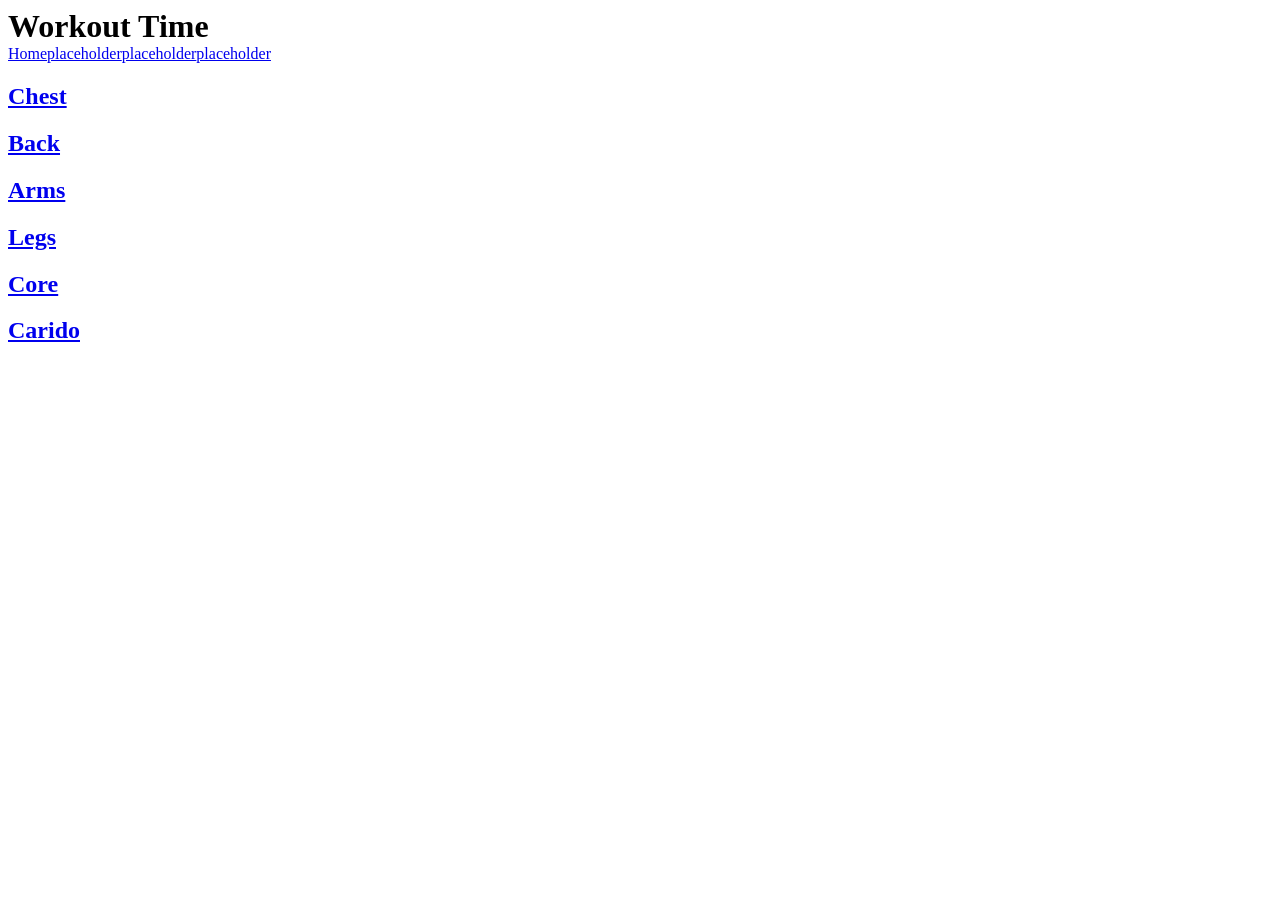
==== index.html @ 75163c4c "add index" ====
<!DOCTYPE html>
<html>
<head>
<title>Workout</title>
<meta charset="UTF-8">
<link href="css\wokr.css"  rel="stylesheet" >

<body>
<nav>
    <div id="header1">
        <h1 style="margin: 0; font-size: 2em;">Workout Time</h1>
        <ul style="display: flex; list-style: none; margin: 0; padding: 0;">
            <li><a id="headerLink" href="#">Home</a></li>
            <li><a id="headerLink" href="#">placeholder</a></li>
            <li><a id="headerLink" href="#">placeholder</a></li>
            <li><a id="headerLink" href="#">placeholder</a></li>
        </ul>
    </div>
</nav>


<div class = "rows"> 
    <a href="Chest.php">
<div class="workout-tile">
    <h2 class="workoutTitle"><a href="Chest.php">Chest</h2>
</div>
</a>
<div class="workout-tile">
    <h2 class="workoutTitle"><a href="Back.php">Back</h2>
</div>
</a>
</div> 

<div class="rows">
<div class="workout-tile">
    <h2 class="workoutTitle"><a href="Arms.php">Arms</h2>
</div>
</a>
<div class="workout-tile">
    <h2 class="workoutTitle"><a href="Legs.php">Legs</h2>
</div>
</a>
</div> 

<div class="rows">
<div class="workout-tile">
    <h2 class="workoutTitle"><a href="Core">Core</h2>
</div>
</a>
<div class="workout-tile">
    <h2 class="workoutTitle"><a href="Cardio">Carido</h2>
</div>
</a>
</div> 

<footer>

</footer>
</body>
</html>
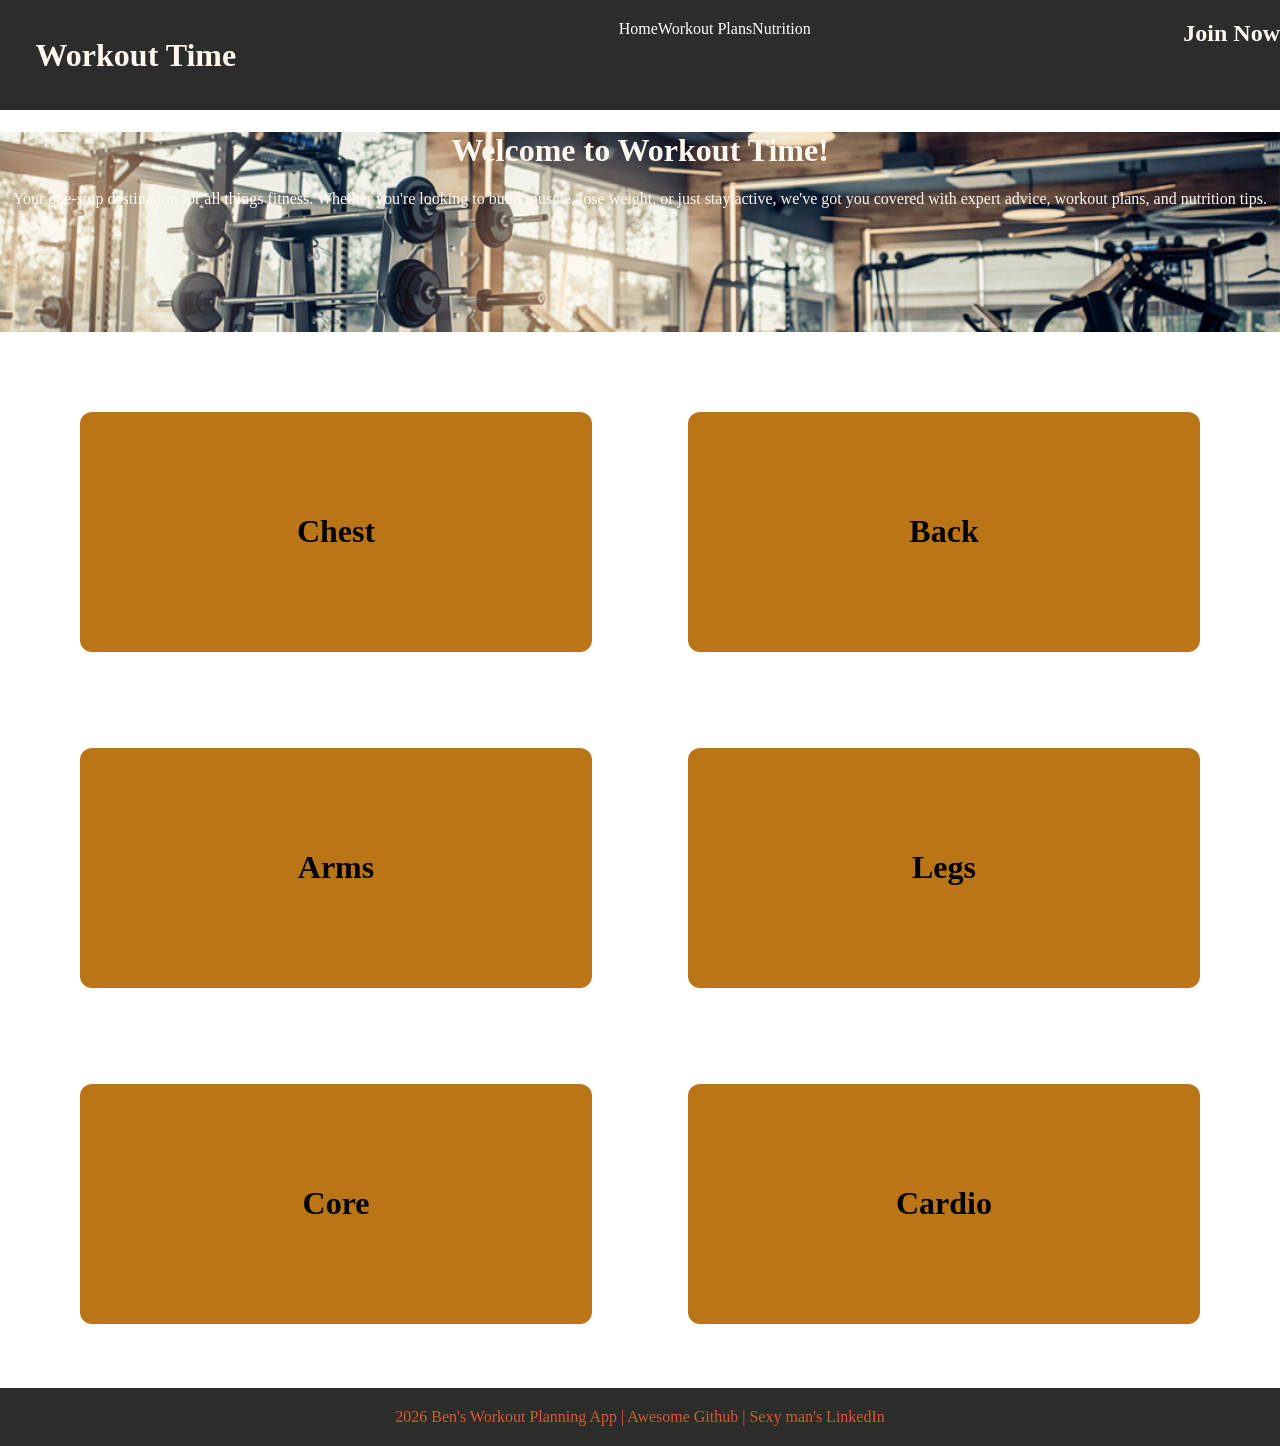
==== commit c21b5631: "refactor: update HTML structure and styles, add Docker support, new color scheme" ====
--- a/index.html
+++ b/index.html
@@ -3,58 +3,55 @@
 <head>
 <title>Workout</title>
 <meta charset="UTF-8">
-<link href="css\wokr.css"  rel="stylesheet" >
-
+<link href="styling/master_style.css"  rel="stylesheet" >
+<!-- Caramel (#BA7517), Sand (#FFF8F0),Rust (#D85A30), Espresso (#2C2C2A)-->
+</head>
 <body>
 <nav>
-    <div id="header1">
-        <h1 style="margin: 0; font-size: 2em;">Workout Time</h1>
-        <ul style="display: flex; list-style: none; margin: 0; padding: 0;">
+        <h1 id="logo">Workout Time</h1>
+        <ul id="nav-links" style="margin-top: 20px;">
             <li><a id="headerLink" href="#">Home</a></li>
-            <li><a id="headerLink" href="#">placeholder</a></li>
-            <li><a id="headerLink" href="#">placeholder</a></li>
-            <li><a id="headerLink" href="#">placeholder</a></li>
+            <li><a id="headerLink" href="#">Workout Plans</a></li>
+            <li><a id="headerLink" href="#">Nutrition</a></li>
         </ul>
-    </div>
+        <h2 class="button">Join Now</h2>
 </nav>
-
+<div id="welcome_section">
+    <h1>Welcome to Workout Time!</h1>
+    <p>Your one-stop destination for all things fitness. Whether you're looking to build muscle, lose weight, or just stay active, we've got you covered with expert advice, workout plans, and nutrition tips.</p>
+</div>  
 
 <div class = "rows"> 
-    <a href="Chest.php">
+    
 <div class="workout-tile">
-    <h2 class="workoutTitle"><a href="Chest.php">Chest</h2>
+    <h2 class="workout-Title"><a href="Chest.html">Chest</a></h2>
 </div>
-</a>
 <div class="workout-tile">
-    <h2 class="workoutTitle"><a href="Back.php">Back</h2>
+    <h2 class="workout-Title"><a href="Back.html">Back</a></h2>
 </div>
 </a>
 </div> 
 
 <div class="rows">
 <div class="workout-tile">
-    <h2 class="workoutTitle"><a href="Arms.php">Arms</h2>
+    <h2 class="workout-Title"><a href="Arms.html">Arms</a></h2>
 </div>
-</a>
+
 <div class="workout-tile">
-    <h2 class="workoutTitle"><a href="Legs.php">Legs</h2>
+    <h2 class="workout-Title"><a href="Legs.html">Legs</a></h2>
 </div>
-</a>
 </div> 
-
 <div class="rows">
 <div class="workout-tile">
-    <h2 class="workoutTitle"><a href="Core">Core</h2>
+    <h2 class="workout-Title"><a href="Core.html">Core</a></h2>
 </div>
-</a>
 <div class="workout-tile">
-    <h2 class="workoutTitle"><a href="Cardio">Carido</h2>
+    <h2 class="workout-Title"><a href="Cardio.html">Cardio</a></h2>
 </div>
-</a>
 </div> 
 
 <footer>
-
+2026 Ben's Workout Planning App | Awesome Github | Sexy man's LinkedIn 
 </footer>
 </body>
 </html>
--- a/styling/master_style.css
+++ b/styling/master_style.css
@@ -0,0 +1,67 @@
+body{
+    color: #FFF8F0; 
+    margin:0;
+}
+nav {
+    background-color: #2C2C2A;
+    display: flex;
+    flex-direction: row;
+    justify-content: space-between;
+}
+#logo {
+    font-size: 2em;
+    font-weight: bold;
+    margin-left: 2%;
+    padding: 10px; 
+}
+#nav-links {
+    display: flex;
+    list-style: none;
+    margin: 0;
+    padding: 0;
+}
+#headerLink{
+    color : white;
+}
+#welcome_section {
+    text-align: center;
+    background-image: url("images/Home_banner.png");
+    background-size: cover;
+    background-position: center;
+    height: 200px;
+    
+}
+.rows{
+    display: flex;
+    justify-content: center;
+    align-items: center;
+    margin-top: 2em;
+}
+.workout-tile{
+    width: 32em;
+    height: 15em;
+    background: #BA7517;
+    border-radius: 12px;
+    display: inline-flex;
+    align-items: center;
+    justify-content: center;
+    margin: 3em;
+    margin-bottom : 1em;
+    
+
+}
+.workout-Title{
+    margin : 0; 
+    font-size: 2em;
+}
+a {
+    text-decoration: none;
+    color: black;
+}
+footer{
+    background-color: #2C2C2A;
+    color: #D85A30;
+    text-align: center;
+    padding: 20px;
+    margin-top: 3em;
+}
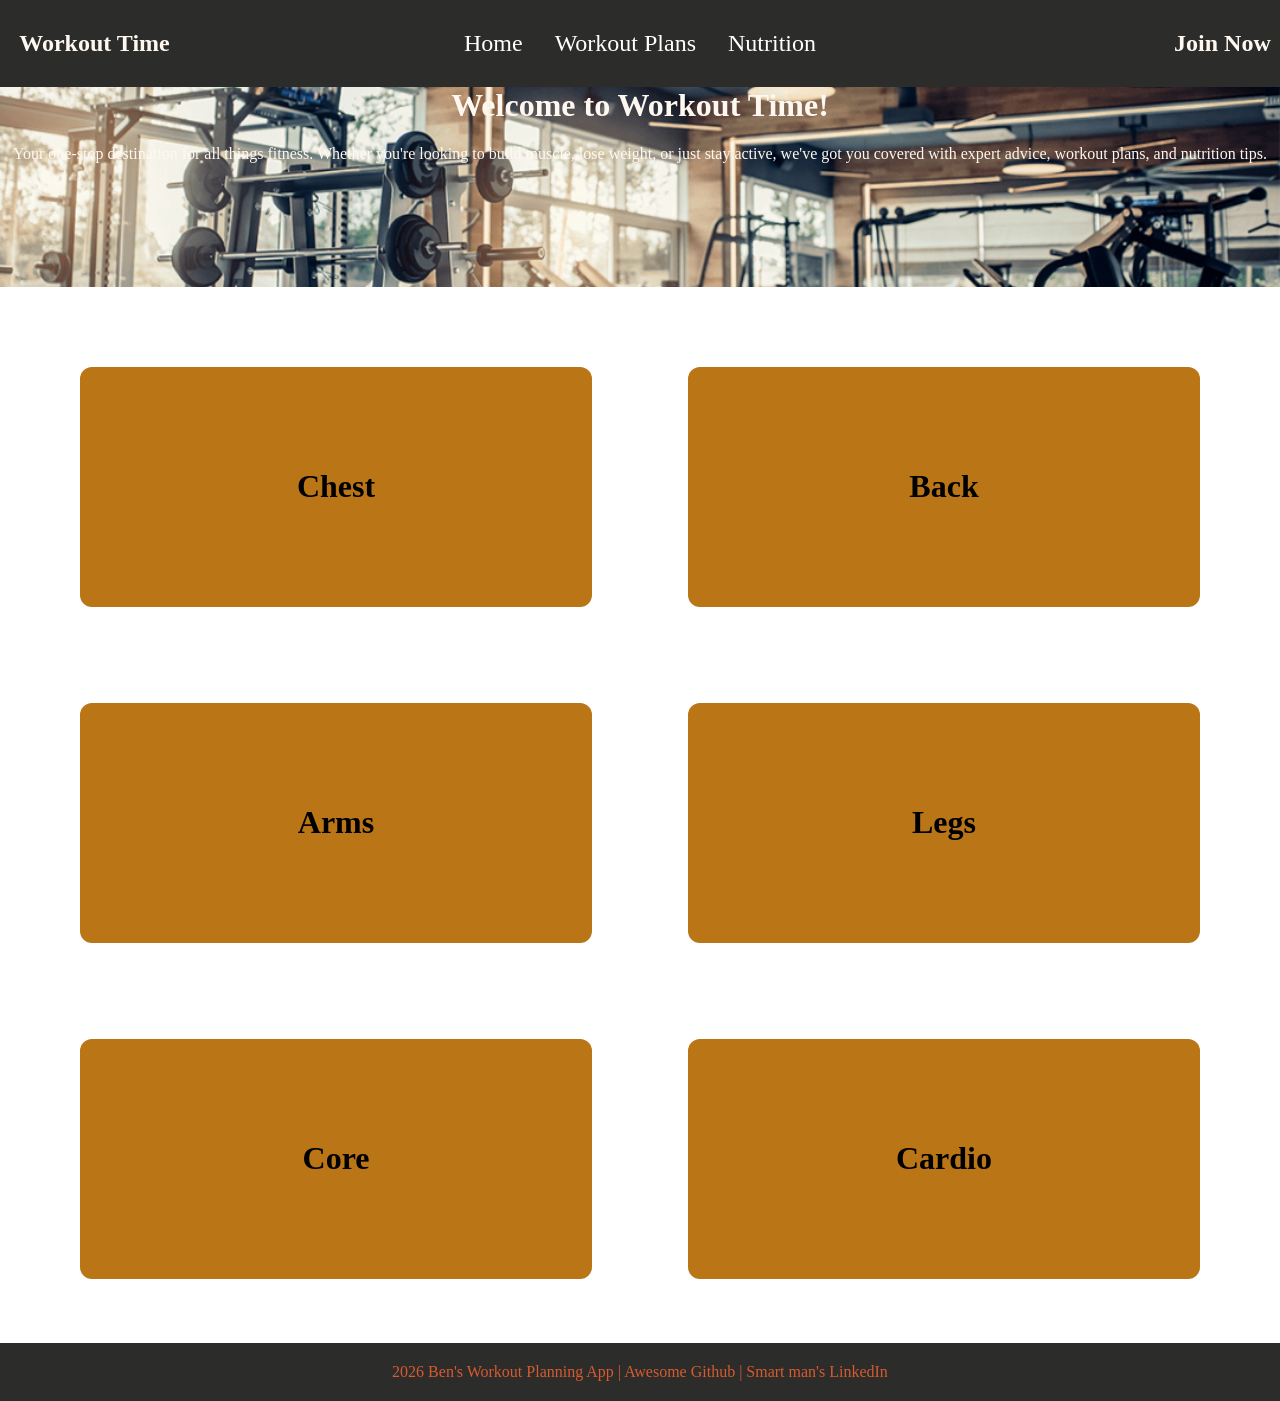
==== commit 5b93d3dd: "CSS changes *fixed the nav spacing and layout * refactored the css to use grid instead of flex. *Nex" ====
--- a/index.html
+++ b/index.html
@@ -9,10 +9,10 @@
 <body>
 <nav>
         <h1 id="logo">Workout Time</h1>
-        <ul id="nav-links" style="margin-top: 20px;">
-            <li><a id="headerLink" href="#">Home</a></li>
-            <li><a id="headerLink" href="#">Workout Plans</a></li>
-            <li><a id="headerLink" href="#">Nutrition</a></li>
+        <ul id="nav-links">
+            <li><a class="headerLink" href="#">Home</a></li>
+            <li><a class="headerLink" href="#">Workout Plans</a></li>
+            <li><a class="headerLink" href="#">Nutrition</a></li>
         </ul>
         <h2 class="button">Join Now</h2>
 </nav>
@@ -51,7 +51,7 @@
 </div> 
 
 <footer>
-2026 Ben's Workout Planning App | Awesome Github | Sexy man's LinkedIn 
+2026 Ben's Workout Planning App | Awesome Github | Smart man's LinkedIn 
 </footer>
 </body>
 </html>
--- a/styling/master_style.css
+++ b/styling/master_style.css
@@ -4,24 +4,39 @@
 }
 nav {
     background-color: #2C2C2A;
-    display: flex;
-    flex-direction: row;
-    justify-content: space-between;
+    display: grid;
+    grid-template-columns: 1fr auto 1fr;
+    align-items: center;
+    width: 100%;
+    box-sizing: border-box;
+    margin-bottom: 0em;
+    padding: 0;
 }
 #logo {
-    font-size: 2em;
-    font-weight: bold;
+    justify-self: start;
     margin-left: 2%;
-    padding: 10px; 
+    padding: 10px;
+
 }
 #nav-links {
+    list-style: none;
     display: flex;
-    list-style: none;
+    gap: 2em;
     margin: 0;
     padding: 0;
+    justify-self: center;
 }
-#headerLink{
+#nav-links a {
     color : white;
+    text-decoration: none;
+    font-size: 1.5em;
+}
+#nav-links li {
+    margin: 0;
+}
+.button {
+    justify-self: end;
+    margin-right: 2%;
 }
 #welcome_section {
     text-align: center;
@@ -29,7 +44,11 @@
     background-size: cover;
     background-position: center;
     height: 200px;
-    
+    margin-top: 0;
+    padding: 0;
+}
+#welcome_section h1 {
+    margin-top: 0;
 }
 .rows{
     display: flex;
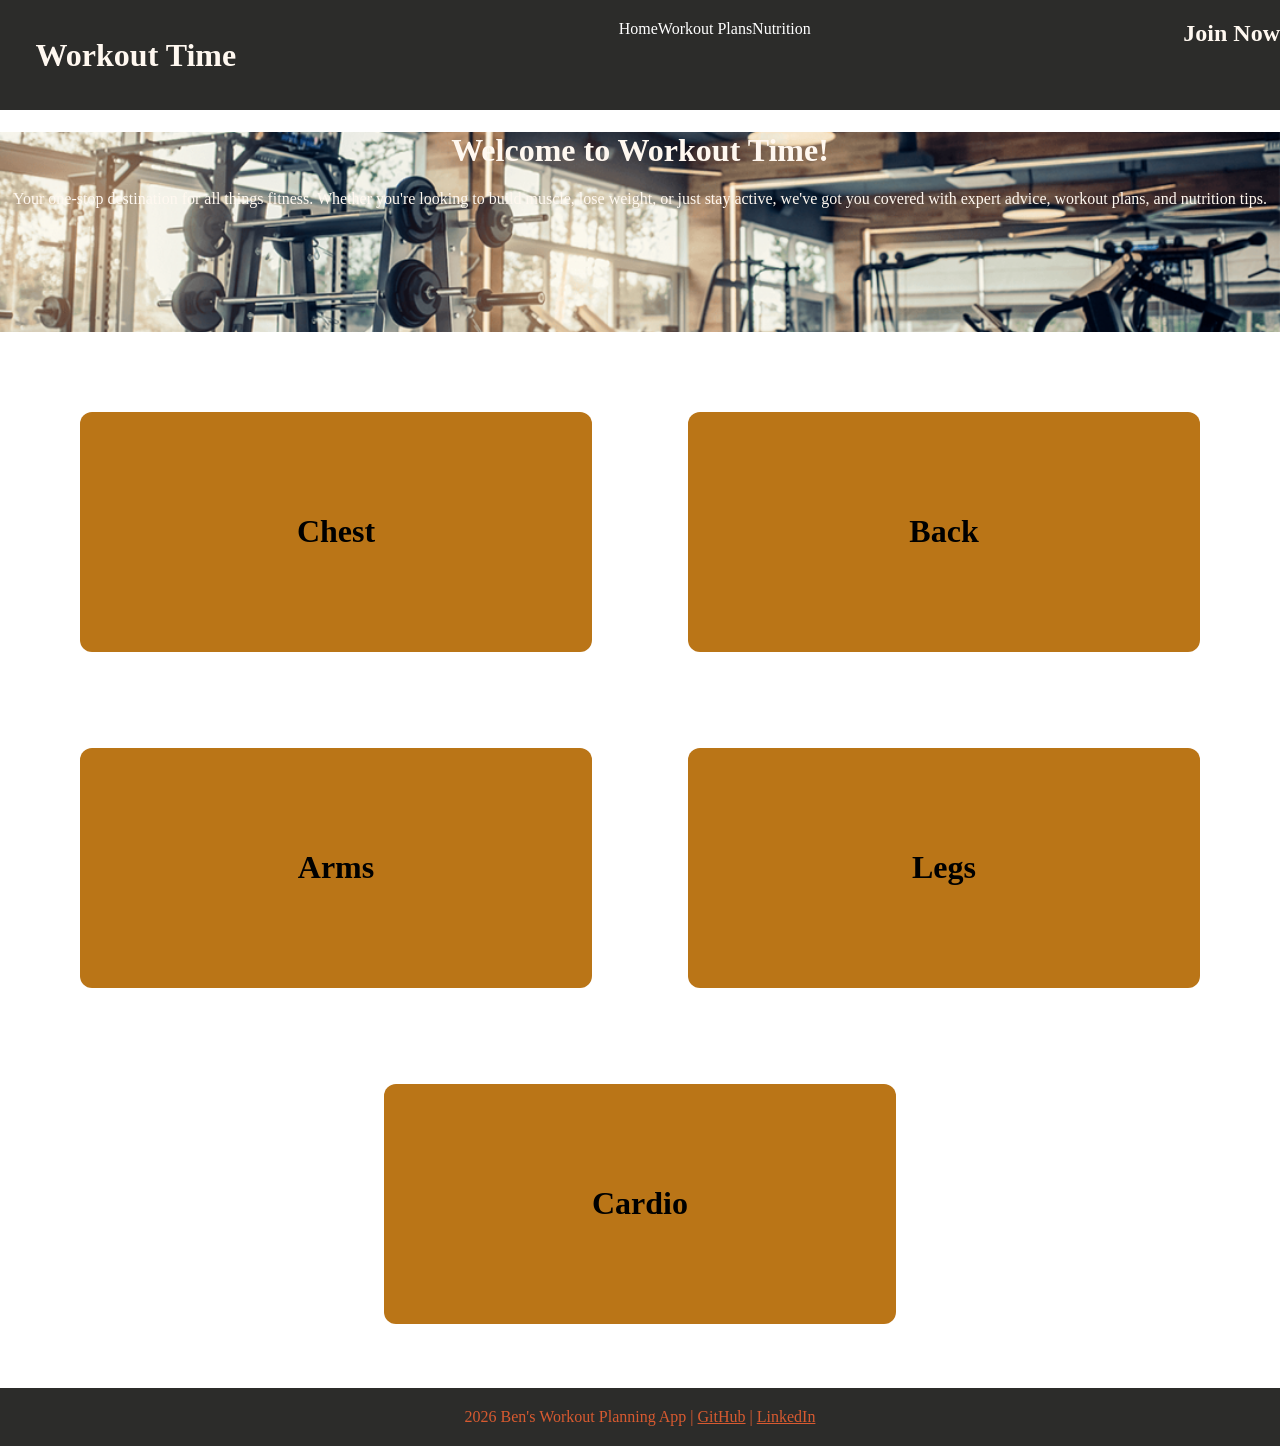
==== commit 943478ab: "Started on muscle group pages Have a very raw frame for how I want to layout the muscle group exerci" ====
--- a/index.html
+++ b/index.html
@@ -9,10 +9,10 @@
 <body>
 <nav>
         <h1 id="logo">Workout Time</h1>
-        <ul id="nav-links">
-            <li><a class="headerLink" href="#">Home</a></li>
-            <li><a class="headerLink" href="#">Workout Plans</a></li>
-            <li><a class="headerLink" href="#">Nutrition</a></li>
+        <ul id="nav-links" style="margin-top: 20px;">
+            <li><a id="headerLink" href="#">Home</a></li>
+            <li><a id="headerLink" href="#">Workout Plans</a></li>
+            <li><a id="headerLink" href="#">Nutrition</a></li>
         </ul>
         <h2 class="button">Join Now</h2>
 </nav>
@@ -42,16 +42,14 @@
 </div>
 </div> 
 <div class="rows">
-<div class="workout-tile">
-    <h2 class="workout-Title"><a href="Core.html">Core</a></h2>
-</div>
-<div class="workout-tile">
+
+<div class="workout-tile" style="width: 32em;">
     <h2 class="workout-Title"><a href="Cardio.html">Cardio</a></h2>
 </div>
 </div> 
 
 <footer>
-2026 Ben's Workout Planning App | Awesome Github | Smart man's LinkedIn 
+2026 Ben's Workout Planning App | <u><a href="https://github.com/Benjenk1016">GitHub</a></u> | <u><a href="https://www.linkedin.com/in/benjamin-jenkins-536b312b9/">LinkedIn</a></u>
 </footer>
 </body>
 </html>
--- a/styling/master_style.css
+++ b/styling/master_style.css
@@ -4,39 +4,24 @@
 }
 nav {
     background-color: #2C2C2A;
-    display: grid;
-    grid-template-columns: 1fr auto 1fr;
-    align-items: center;
-    width: 100%;
-    box-sizing: border-box;
-    margin-bottom: 0em;
+    display: flex;
+    flex-direction: row;
+    justify-content: space-between;
+}
+#logo {
+    font-size: 2em;
+    font-weight: bold;
+    margin-left: 2%;
+    padding: 10px; 
+}
+#nav-links {
+    display: flex;
+    list-style: none;
+    margin: 0;
     padding: 0;
 }
-#logo {
-    justify-self: start;
-    margin-left: 2%;
-    padding: 10px;
-
-}
-#nav-links {
-    list-style: none;
-    display: flex;
-    gap: 2em;
-    margin: 0;
-    padding: 0;
-    justify-self: center;
-}
-#nav-links a {
+#headerLink{
     color : white;
-    text-decoration: none;
-    font-size: 1.5em;
-}
-#nav-links li {
-    margin: 0;
-}
-.button {
-    justify-self: end;
-    margin-right: 2%;
 }
 #welcome_section {
     text-align: center;
@@ -44,11 +29,7 @@
     background-size: cover;
     background-position: center;
     height: 200px;
-    margin-top: 0;
-    padding: 0;
-}
-#welcome_section h1 {
-    margin-top: 0;
+    
 }
 .rows{
     display: flex;
@@ -83,4 +64,7 @@
     text-align: center;
     padding: 20px;
     margin-top: 3em;
+}
+footer a {
+    color: #D85A30;
 }
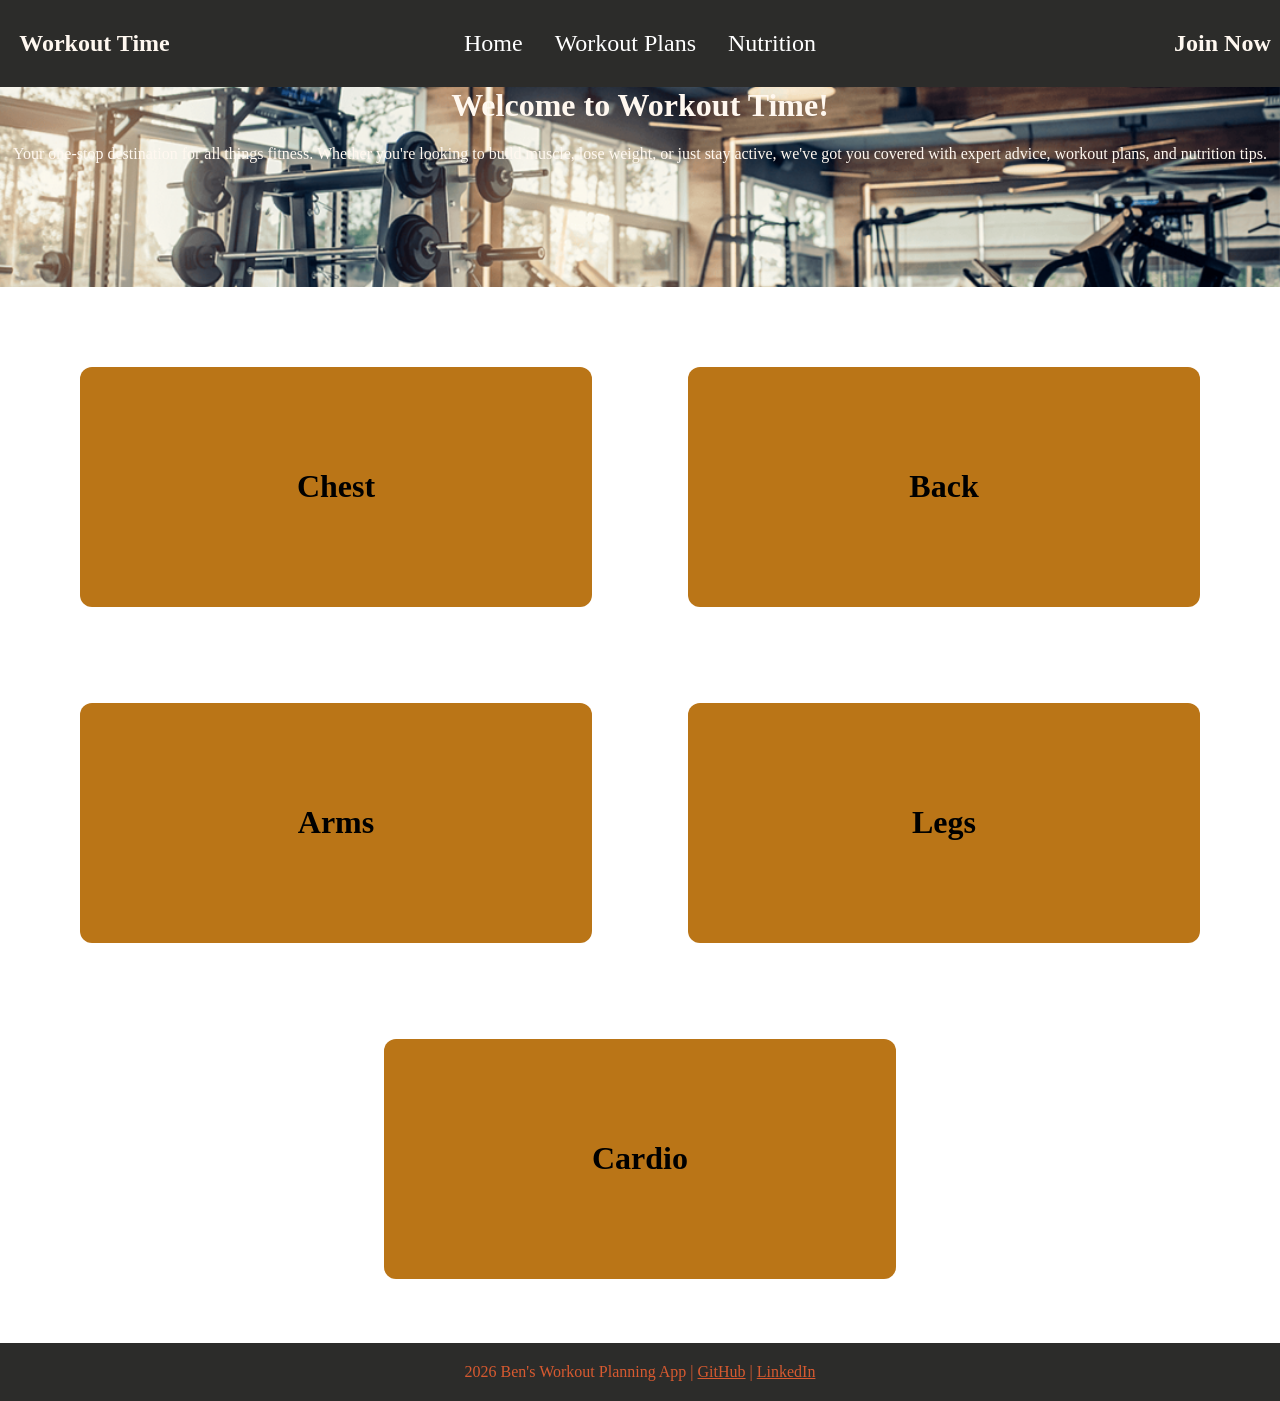
==== commit b178e871: "Merge branch 'main' of https://github.com/Benjenk1016/Workout_planning" ====
--- a/index.html
+++ b/index.html
@@ -9,10 +9,10 @@
 <body>
 <nav>
         <h1 id="logo">Workout Time</h1>
-        <ul id="nav-links" style="margin-top: 20px;">
-            <li><a id="headerLink" href="#">Home</a></li>
-            <li><a id="headerLink" href="#">Workout Plans</a></li>
-            <li><a id="headerLink" href="#">Nutrition</a></li>
+        <ul id="nav-links">
+            <li><a class="headerLink" href="#">Home</a></li>
+            <li><a class="headerLink" href="#">Workout Plans</a></li>
+            <li><a class="headerLink" href="#">Nutrition</a></li>
         </ul>
         <h2 class="button">Join Now</h2>
 </nav>
--- a/styling/master_style.css
+++ b/styling/master_style.css
@@ -4,24 +4,39 @@
 }
 nav {
     background-color: #2C2C2A;
-    display: flex;
-    flex-direction: row;
-    justify-content: space-between;
+    display: grid;
+    grid-template-columns: 1fr auto 1fr;
+    align-items: center;
+    width: 100%;
+    box-sizing: border-box;
+    margin-bottom: 0em;
+    padding: 0;
 }
 #logo {
-    font-size: 2em;
-    font-weight: bold;
+    justify-self: start;
     margin-left: 2%;
-    padding: 10px; 
+    padding: 10px;
+
 }
 #nav-links {
+    list-style: none;
     display: flex;
-    list-style: none;
+    gap: 2em;
     margin: 0;
     padding: 0;
+    justify-self: center;
 }
-#headerLink{
+#nav-links a {
     color : white;
+    text-decoration: none;
+    font-size: 1.5em;
+}
+#nav-links li {
+    margin: 0;
+}
+.button {
+    justify-self: end;
+    margin-right: 2%;
 }
 #welcome_section {
     text-align: center;
@@ -29,7 +44,11 @@
     background-size: cover;
     background-position: center;
     height: 200px;
-    
+    margin-top: 0;
+    padding: 0;
+}
+#welcome_section h1 {
+    margin-top: 0;
 }
 .rows{
     display: flex;
